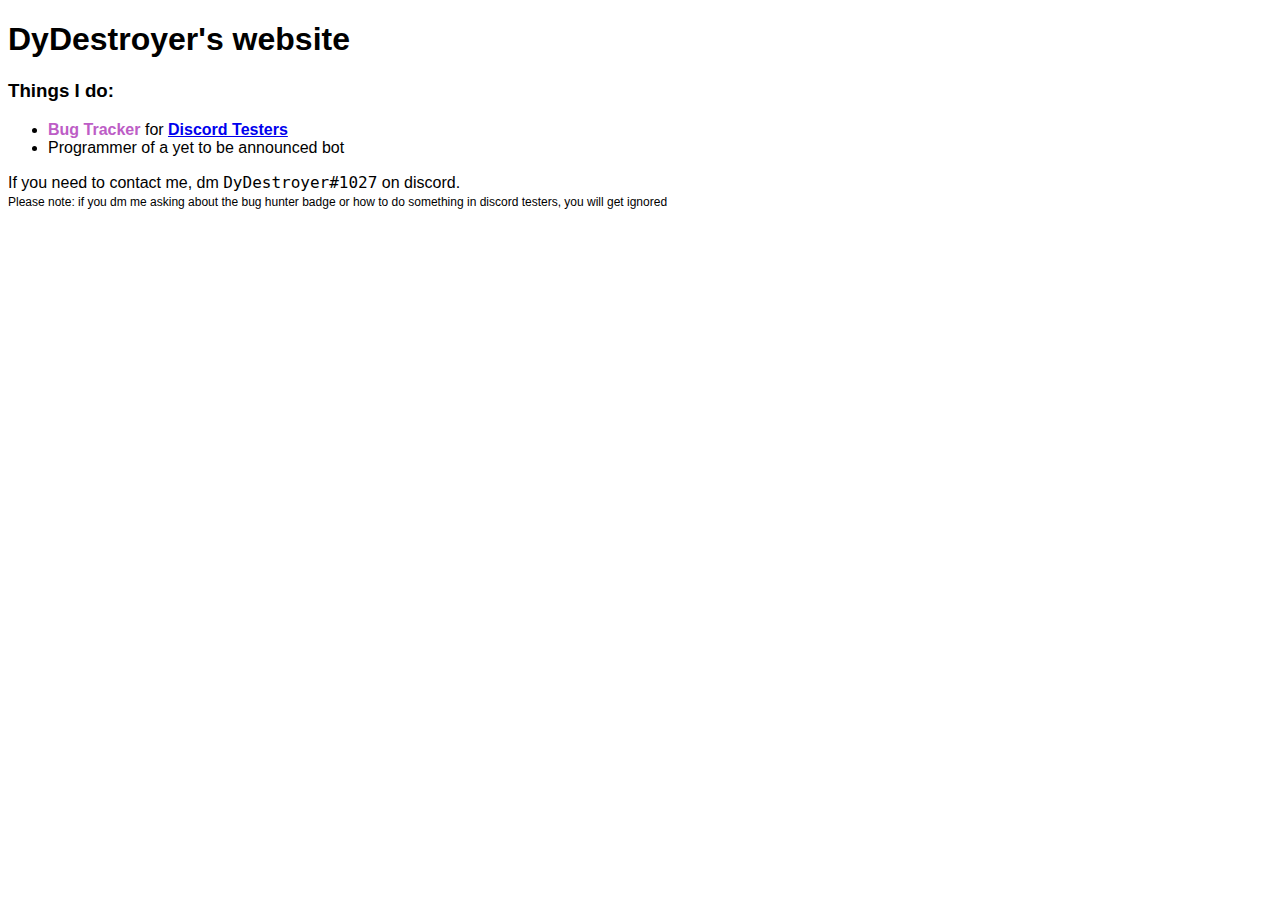
==== index.html @ 4744374f "Changed CSS to look nicer" ====
<!DOCTYPE html>
<html lang="en">
<head>
<title>DyDestroyer's site</title>
<meta charset="UTF-8">
<meta name="viewport" content="width=device-width, initial-scale=1">
<link rel="stylesheet" href="styles.css">
</head>
<body>
<h1>DyDestroyer's website</h1>
<h3>Things I do:</h3>
<ul>
  <li><span class="tracker"><b>Bug Tracker</b></span> for <b><a href="https://discord.gg/discord-testers">Discord Testers</a></b></li>
  <li>Programmer of a yet to be announced bot</li>
</ul>
<p>If you need to contact me, dm <code>DyDestroyer#1027</code> on discord. <br><span class="bughunter">Please note: if you dm me asking about the bug hunter badge or how to do something in discord testers, you will get ignored</span></p>
</body>
</html>
---- styles.css ----
body {
  font-family: Arial, Helvetica, sans-serif
}
code {
  font-size: 16px
}
.tracker {
  color:rgb(189, 93, 198);
  font-size: 16px
}
.bughunter {
  font-size: 12px
}
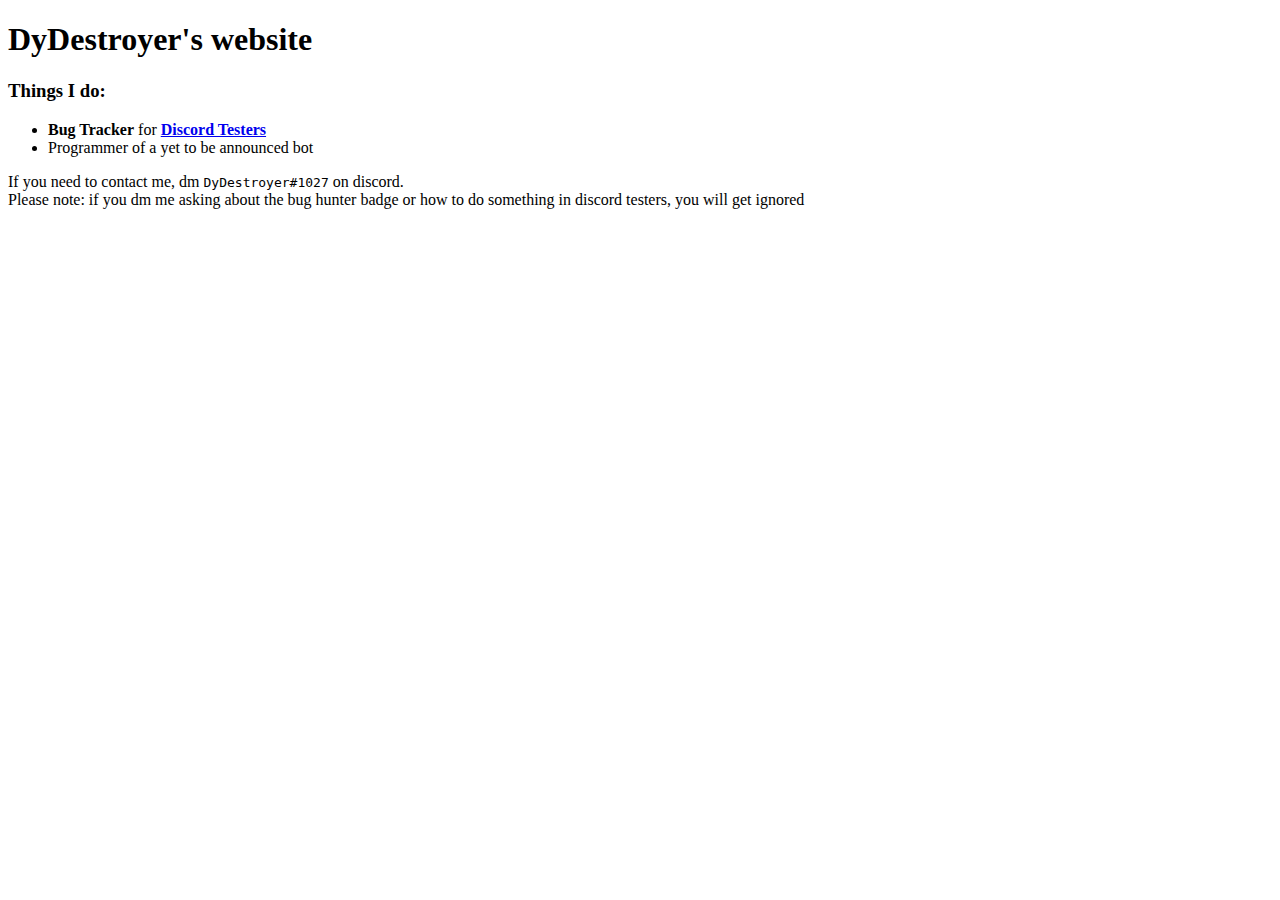
==== commit c3816b42: "Update index.html" ====
--- a/index.html
+++ b/index.html
@@ -4,7 +4,7 @@
 <title>DyDestroyer's site</title>
 <meta charset="UTF-8">
 <meta name="viewport" content="width=device-width, initial-scale=1">
-<link rel="stylesheet" href="styles.css">
+<link rel="stylesheet" href="https://dydestroyer.is-a.dev/styles.css">
 </head>
 <body>
 <h1>DyDestroyer's website</h1>
@@ -15,4 +15,4 @@
 </ul>
 <p>If you need to contact me, dm <code>DyDestroyer#1027</code> on discord. <br><span class="bughunter">Please note: if you dm me asking about the bug hunter badge or how to do something in discord testers, you will get ignored</span></p>
 </body>
-</html>+</html>
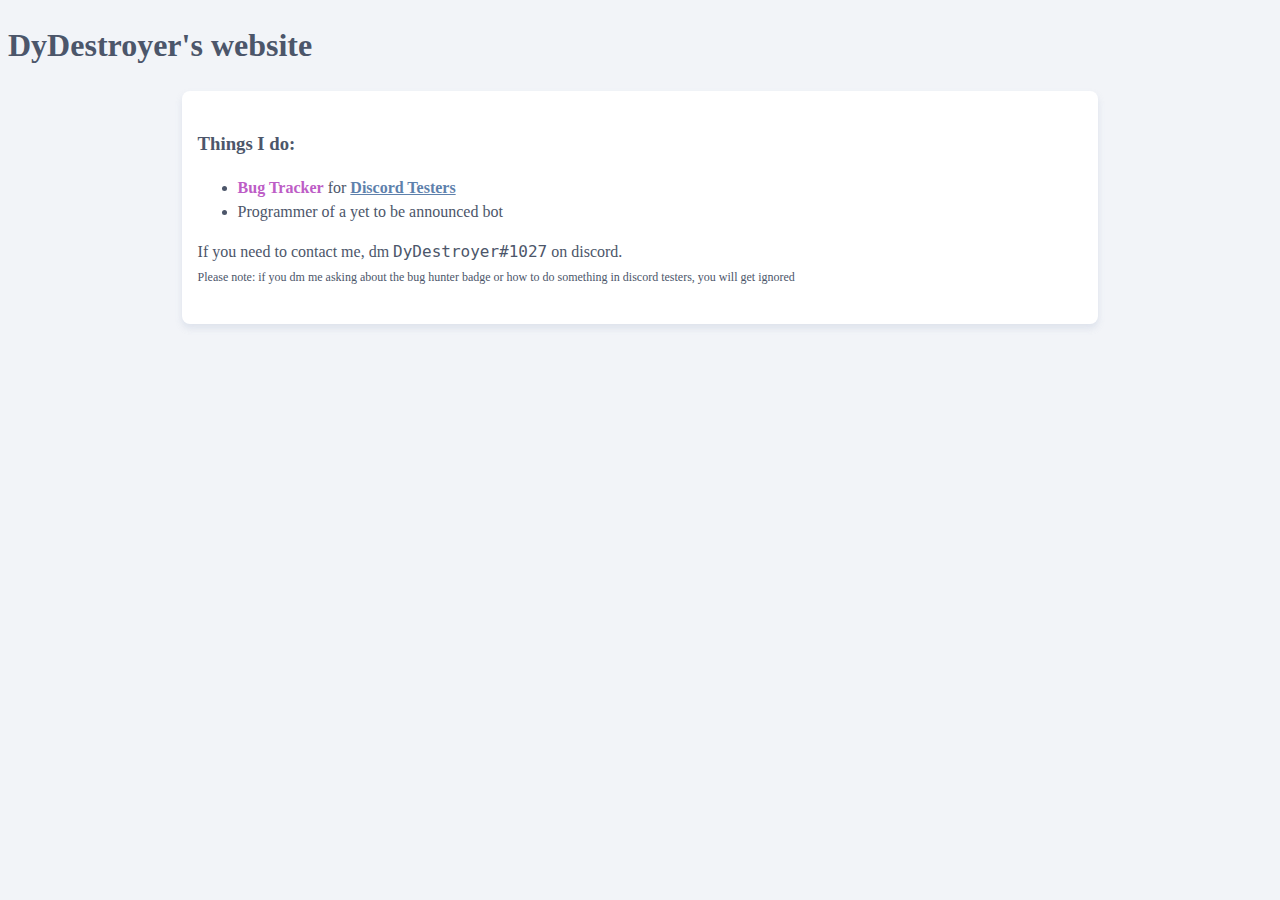
==== commit f1e48ccd: "made css look much nicer" ====
--- a/index.html
+++ b/index.html
@@ -4,15 +4,17 @@
 <title>DyDestroyer's site</title>
 <meta charset="UTF-8">
 <meta name="viewport" content="width=device-width, initial-scale=1">
-<link rel="stylesheet" href="https://dydestroyer.is-a.dev/styles.css">
+<link rel="stylesheet" href="styles.css">
 </head>
 <body>
 <h1>DyDestroyer's website</h1>
-<h3>Things I do:</h3>
-<ul>
-  <li><span class="tracker"><b>Bug Tracker</b></span> for <b><a href="https://discord.gg/discord-testers">Discord Testers</a></b></li>
-  <li>Programmer of a yet to be announced bot</li>
-</ul>
-<p>If you need to contact me, dm <code>DyDestroyer#1027</code> on discord. <br><span class="bughunter">Please note: if you dm me asking about the bug hunter badge or how to do something in discord testers, you will get ignored</span></p>
+<div class="main">
+  <h3>Things I do:</h3>
+  <ul>
+    <li><span class="tracker"><b>Bug Tracker</b></span> for <b><a href="https://discord.gg/discord-testers" style="color: #5E81AC">Discord Testers</a></b></li>
+    <li>Programmer of a yet to be announced bot</li>
+  </ul>
+  <p>If you need to contact me, dm <code>DyDestroyer#1027</code> on discord. <br><span class="bughunter">Please note: if you dm me asking about the bug hunter badge or how to do something in discord testers, you will get ignored</span></p>
+</div>
 </body>
-</html>
+</html>--- a/styles.css
+++ b/styles.css
@@ -0,0 +1,32 @@
+@font-face {
+  font-family: "Rubik";
+  src: url(fonts/Rubik-VariableFont_wght.ttf);
+}
+@import "node_modules/nord/src/nord.css";
+body {
+  font-family: "Rubik";
+  font-size: 1rem;
+  font-weight: 400;
+  line-height: 1.5;
+  color: rgb(76, 86, 106);
+  background-color: rgb(242, 244, 248);
+  transition: color 400ms ease-in-out 0s, background-color 400ms ease-in-out 0s;
+  scroll-behavior: smooth;
+}
+.main {
+  background-color: rgb(255, 255, 255);
+  overflow: hidden;
+  width: 70%;
+  margin: 10px auto;
+  padding: 20px 1em;
+  border-radius: 8px;
+  box-shadow: rgb(184 194 215 / 25%) 0px 4px 6px, rgb(184 194 215 / 10%) 0px 5px 7px;
+  transition: box-shadow 400ms ease-in-out 0s, background-color 400ms ease-in-out 0s;
+}
+.tracker {
+  color:rgb(189, 93, 198);
+  font-size: 16px
+}
+.bughunter {
+  font-size: 12px
+}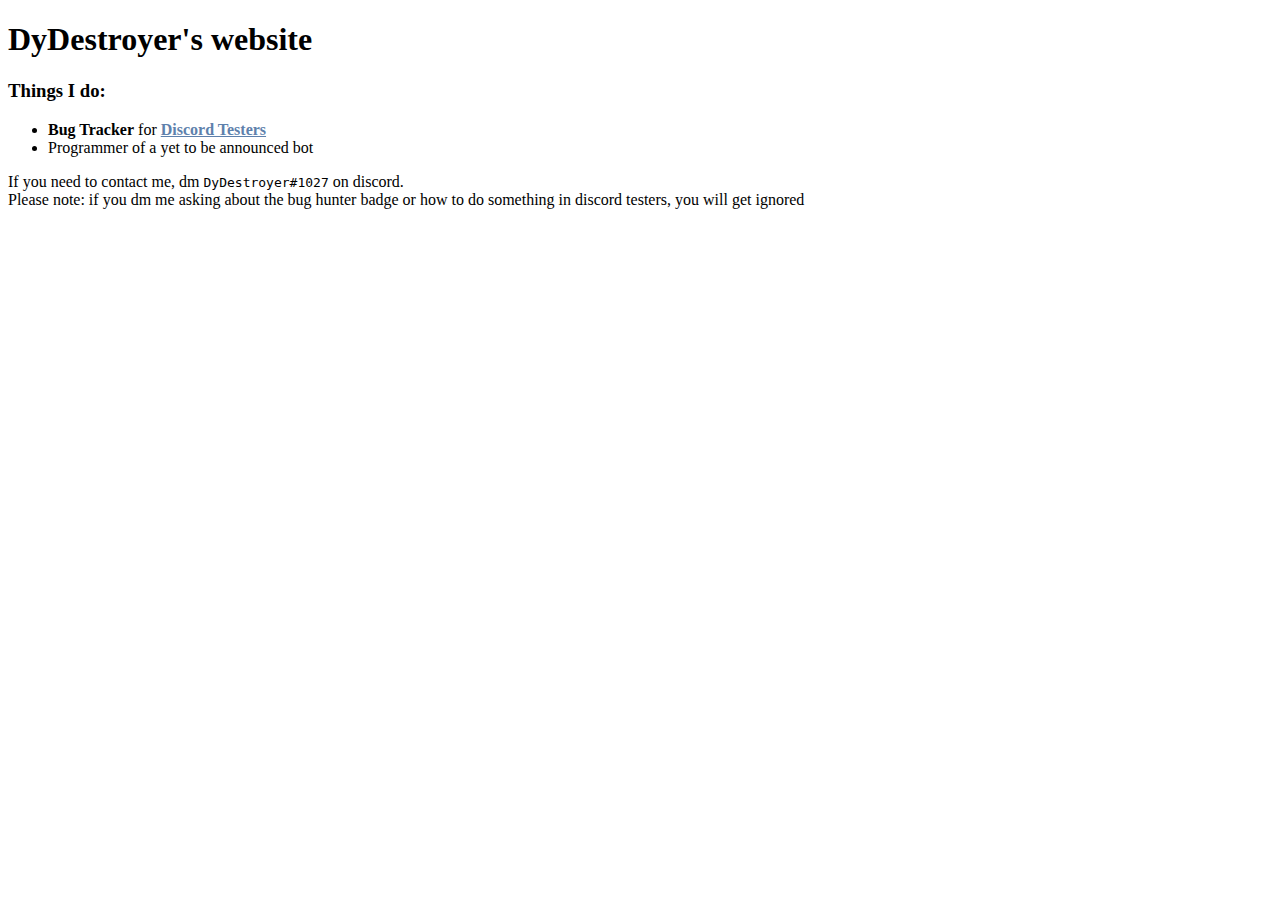
==== commit 9fc3a317: "Update index.html" ====
--- a/index.html
+++ b/index.html
@@ -4,7 +4,7 @@
 <title>DyDestroyer's site</title>
 <meta charset="UTF-8">
 <meta name="viewport" content="width=device-width, initial-scale=1">
-<link rel="stylesheet" href="styles.css">
+<link rel="stylesheet" href="https://dydestroyer.is-a.dev/styles.css">
 </head>
 <body>
 <h1>DyDestroyer's website</h1>
@@ -17,4 +17,4 @@
   <p>If you need to contact me, dm <code>DyDestroyer#1027</code> on discord. <br><span class="bughunter">Please note: if you dm me asking about the bug hunter badge or how to do something in discord testers, you will get ignored</span></p>
 </div>
 </body>
-</html>+</html>
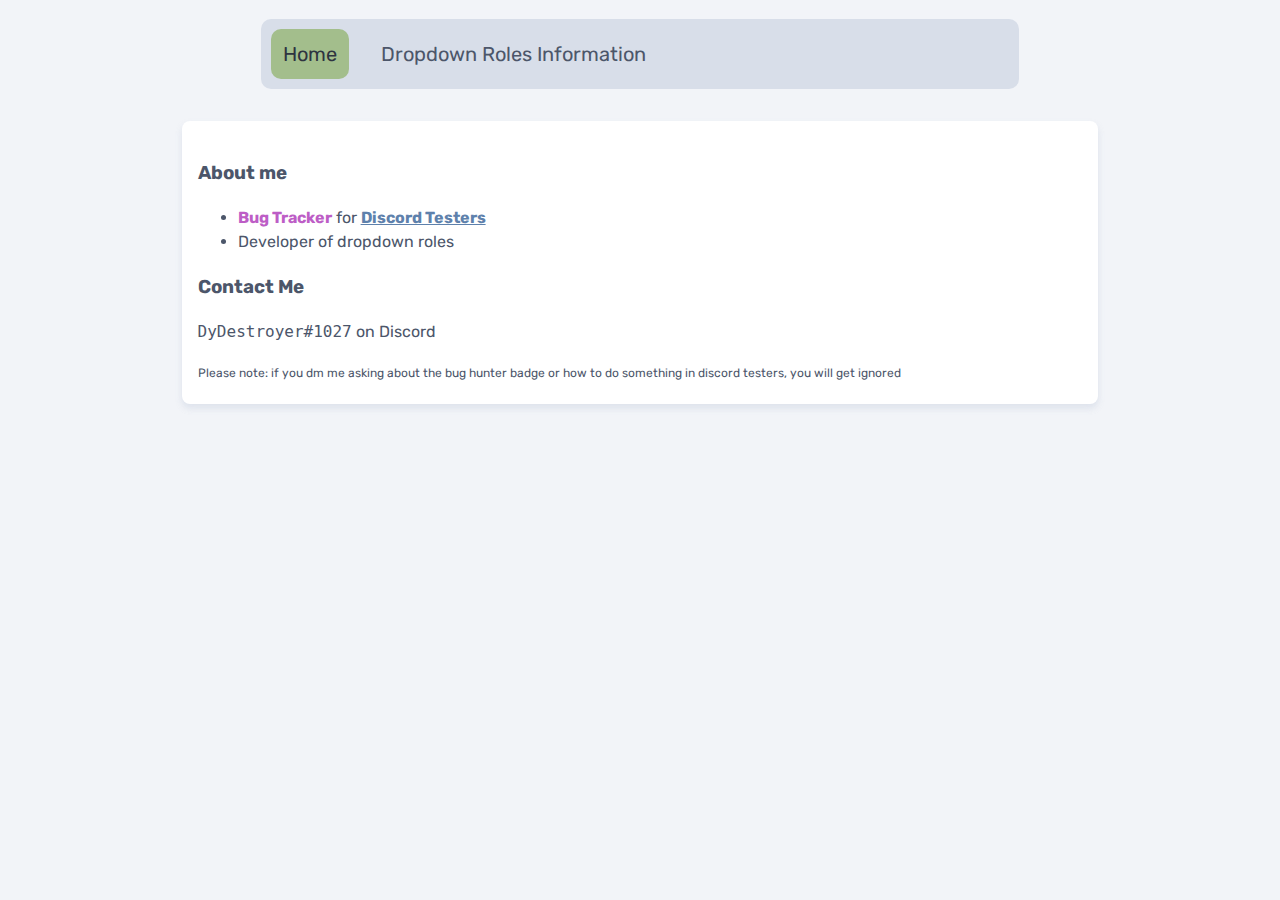
==== commit e2c91ff2: "New page navbar and CSS" ====
--- a/index.html
+++ b/index.html
@@ -4,17 +4,22 @@
 <title>DyDestroyer's site</title>
 <meta charset="UTF-8">
 <meta name="viewport" content="width=device-width, initial-scale=1">
-<link rel="stylesheet" href="https://dydestroyer.is-a.dev/styles.css">
+<link rel="stylesheet" href="styles.css">
 </head>
 <body>
-<h1>DyDestroyer's website</h1>
+  <div class="topnav">
+    <a class="active" href="#home">Home</a>
+    <a href="pages/dropdownroles.html">Dropdown Roles Information</a>
+  </div>
 <div class="main">
-  <h3>Things I do:</h3>
+  <h3>About me</h3>
   <ul>
     <li><span class="tracker"><b>Bug Tracker</b></span> for <b><a href="https://discord.gg/discord-testers" style="color: #5E81AC">Discord Testers</a></b></li>
-    <li>Programmer of a yet to be announced bot</li>
+    <li>Developer of dropdown roles</li>
   </ul>
-  <p>If you need to contact me, dm <code>DyDestroyer#1027</code> on discord. <br><span class="bughunter">Please note: if you dm me asking about the bug hunter badge or how to do something in discord testers, you will get ignored</span></p>
+  <h3>Contact Me</h3> 
+  <p><code>DyDestroyer#1027</code> on Discord</p>
+  <span class="bughunter">Please note: if you dm me asking about the bug hunter badge or how to do something in discord testers, you will get ignored</span>
 </div>
 </body>
 </html>
--- a/styles.css
+++ b/styles.css
@@ -0,0 +1,66 @@
+@font-face {
+  font-family: "Rubik";
+  src: url(fonts/Rubik-VariableFont_wght.ttf);
+}
+@import "node_modules/nord/src/nord.css";
+body {
+  font-family: "Rubik";
+  font-size: 1rem;
+  font-weight: 400;
+  line-height: 1.5;
+  color: rgb(76, 86, 106);
+  background-color: rgb(242, 244, 248);
+  transition: color 400ms ease-in-out 0s, background-color 400ms ease-in-out 0s;
+  scroll-behavior: smooth;
+}
+.main {
+  background-color: rgb(255, 255, 255);
+  overflow: hidden;
+  width: 70%;
+  margin: 10px auto;
+  padding: 20px 1em;
+  border-radius: 8px;
+  box-shadow: rgb(184 194 215 / 25%) 0px 4px 6px, rgb(184 194 215 / 10%) 0px 5px 7px;
+  transition: box-shadow 400ms ease-in-out 0s, background-color 400ms ease-in-out 0s;
+}
+/* Add a black background color to the top navigation */
+.topnav {
+  background-color: #D8DEE9;
+  overflow: hidden;
+  border-radius: 10px;
+  margin: 1.5% 20% 2.5%
+}
+
+/* Style the links inside the navigation bar */
+.topnav a {
+  float: left;
+  color: rgb(76, 86, 106);
+  text-align: center;
+  padding: 10px 12px;
+  margin: 10px;
+  text-decoration: none;
+  font-size: 20px;
+  border-radius: 10px;
+}
+
+/* Change the color of links on hover */
+.topnav a:hover {
+  background-color: #A3BE8C;
+  color: black;
+}
+
+/* Add a color to the active/current link */
+.topnav a.active {
+  background-color: #A3BE8C;
+  color: #2E3440;
+}
+.tracker {
+  color:rgb(189, 93, 198);
+  font-size: 16px
+}
+.bughunter {
+  font-size: 12px
+}
+.active {
+  background-color: #A3BE8C;
+}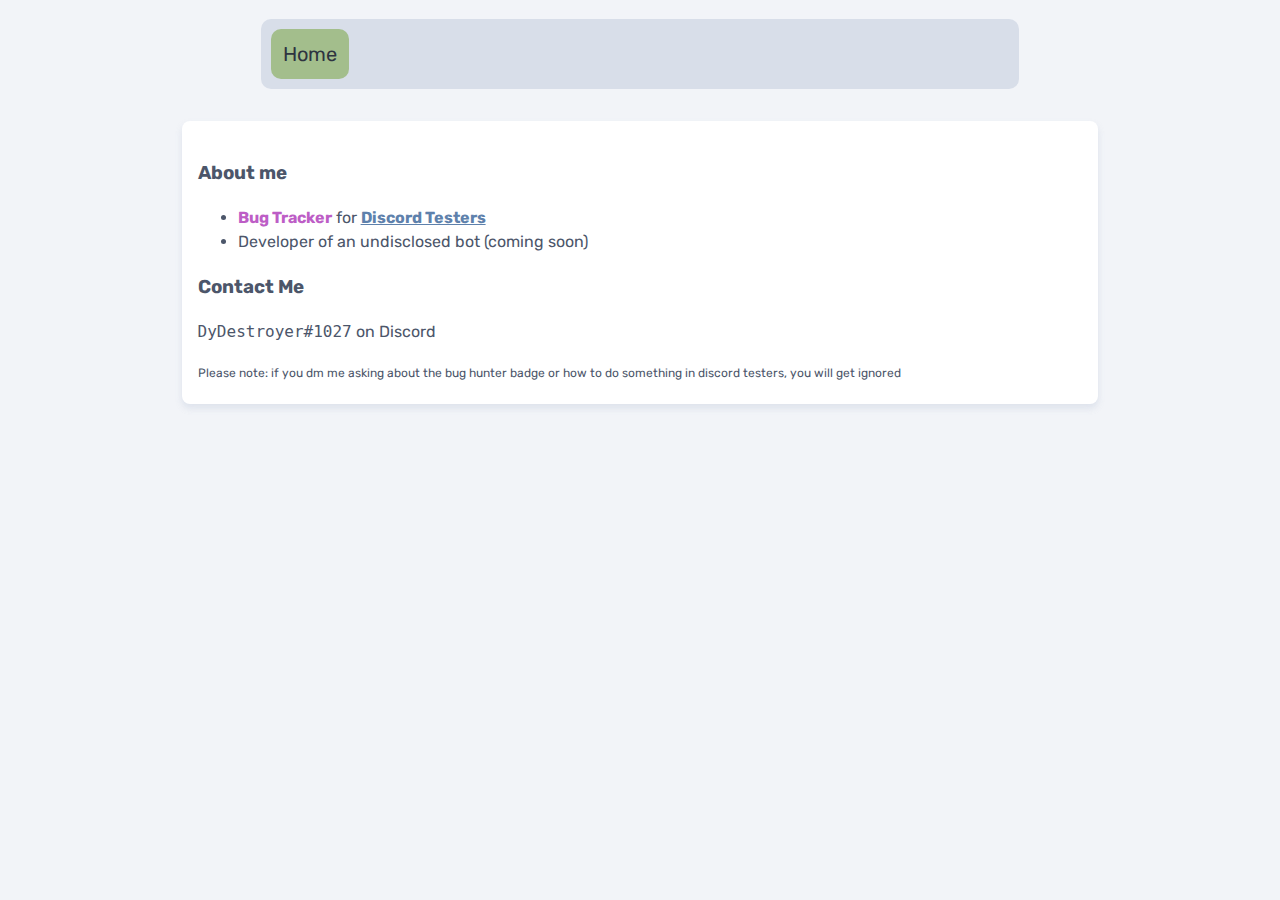
==== commit 6fae9d23: "Update index.html" ====
--- a/index.html
+++ b/index.html
@@ -9,13 +9,12 @@
 <body>
   <div class="topnav">
     <a class="active" href="#home">Home</a>
-    <a href="pages/dropdownroles.html">Dropdown Roles Information</a>
   </div>
 <div class="main">
   <h3>About me</h3>
   <ul>
     <li><span class="tracker"><b>Bug Tracker</b></span> for <b><a href="https://discord.gg/discord-testers" style="color: #5E81AC">Discord Testers</a></b></li>
-    <li>Developer of dropdown roles</li>
+    <li>Developer of an undisclosed bot (coming soon)</li>
   </ul>
   <h3>Contact Me</h3> 
   <p><code>DyDestroyer#1027</code> on Discord</p>
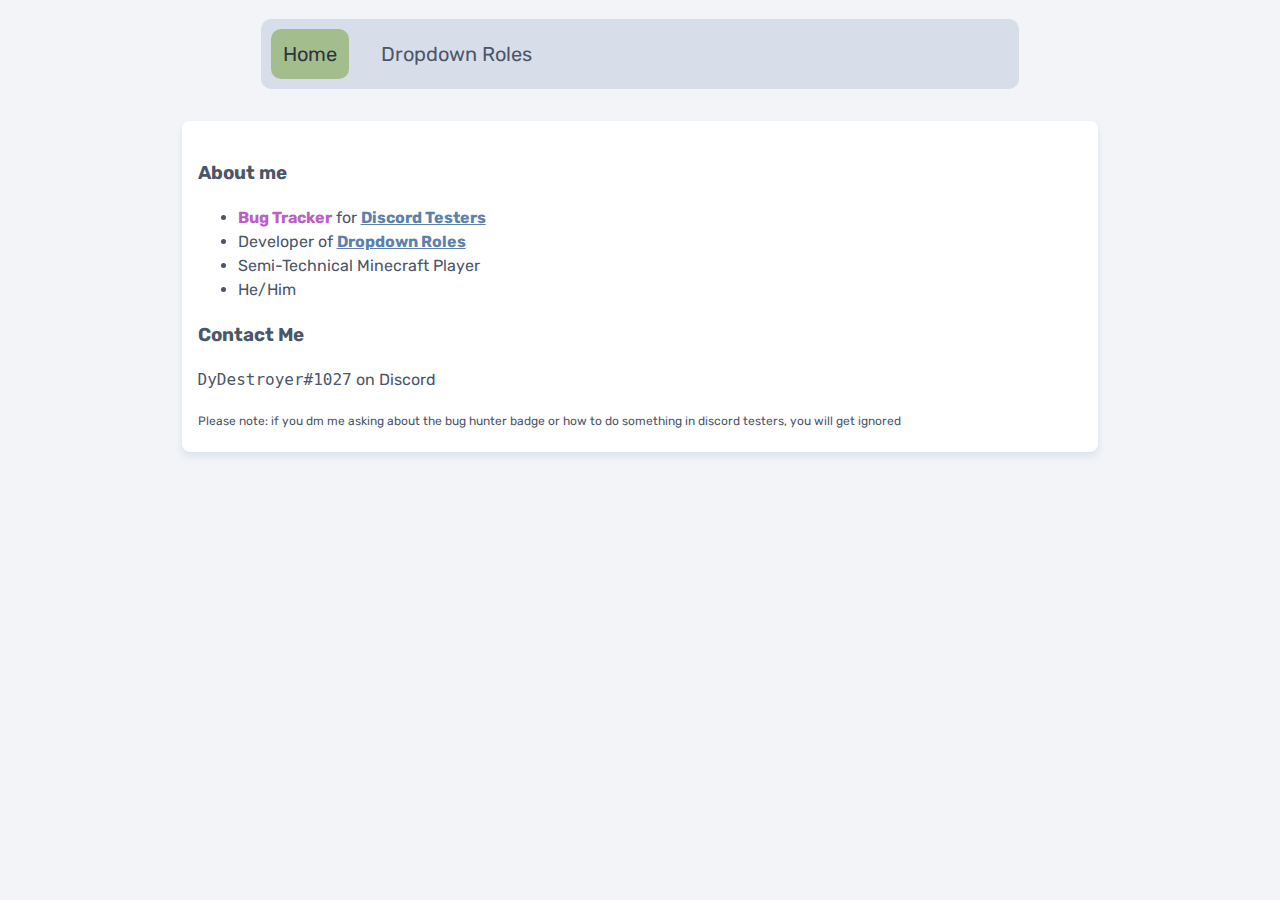
==== commit 148fbd62: "Changes to prepare for release of dropdown roles" ====
--- a/index.html
+++ b/index.html
@@ -1,20 +1,35 @@
 <!DOCTYPE html>
 <html lang="en">
 <head>
-<title>DyDestroyer's site</title>
+<title>Home</title>
 <meta charset="UTF-8">
 <meta name="viewport" content="width=device-width, initial-scale=1">
-<link rel="stylesheet" href="styles.css">
+<meta content="Home" property="og:title">
+<meta content="dydestroyer.is-a.dev" property="og:site_name">
+<meta name="theme-color" content="#4c566a">
+<link rel="stylesheet" href="./styles.css">
+<!-- Global site tag (gtag.js) - Google Analytics -->
+<script async src="https://www.googletagmanager.com/gtag/js?id=G-WMQ9STHK12"></script>
+<script>
+  window.dataLayer = window.dataLayer || [];
+  function gtag(){dataLayer.push(arguments);}
+  gtag('js', new Date());
+
+  gtag('config', 'G-WMQ9STHK12');
+</script>
 </head>
 <body>
   <div class="topnav">
-    <a class="active" href="#home">Home</a>
+    <a class="active" href="index.html">Home</a>
+    <a href="dropdownroles.html">Dropdown Roles</a>
   </div>
 <div class="main">
   <h3>About me</h3>
   <ul>
     <li><span class="tracker"><b>Bug Tracker</b></span> for <b><a href="https://discord.gg/discord-testers" style="color: #5E81AC">Discord Testers</a></b></li>
-    <li>Developer of an undisclosed bot (coming soon)</li>
+    <li>Developer of <b><a href="dropdownroles.html" style="color: #5E81AC">Dropdown Roles</a></b></li>
+    <li>Semi-Technical Minecraft Player</li>
+    <li>He/Him</li>
   </ul>
   <h3>Contact Me</h3> 
   <p><code>DyDestroyer#1027</code> on Discord</p>
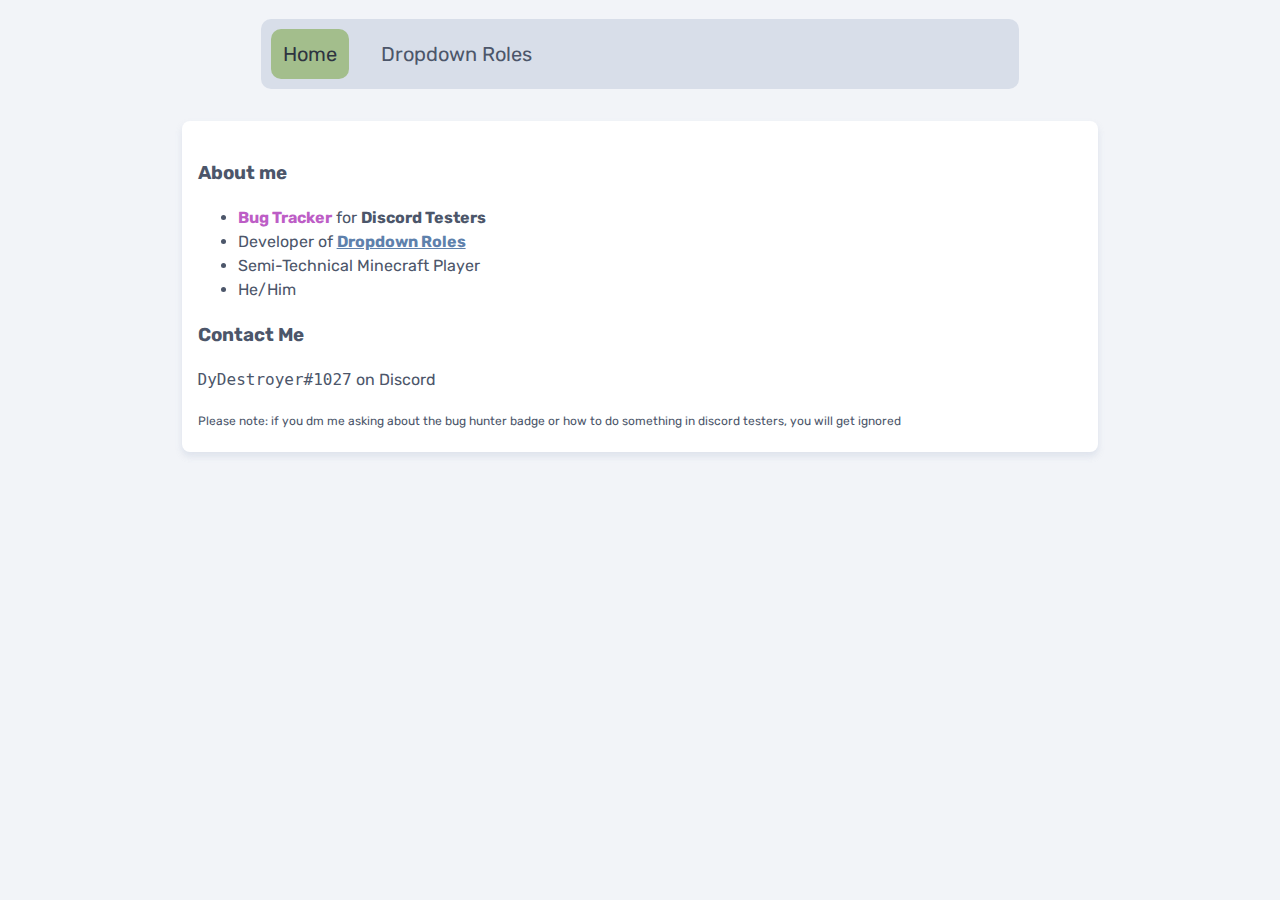
==== commit 0c2ef611: "Removes Discord Testers invite since its closed" ====
--- a/index.html
+++ b/index.html
@@ -26,7 +26,7 @@
 <div class="main">
   <h3>About me</h3>
   <ul>
-    <li><span class="tracker"><b>Bug Tracker</b></span> for <b><a href="https://discord.gg/discord-testers" style="color: #5E81AC">Discord Testers</a></b></li>
+    <li><span class="tracker"><b>Bug Tracker</b></span> for <b>Discord Testers</a></b></li>
     <li>Developer of <b><a href="dropdownroles.html" style="color: #5E81AC">Dropdown Roles</a></b></li>
     <li>Semi-Technical Minecraft Player</li>
     <li>He/Him</li>
